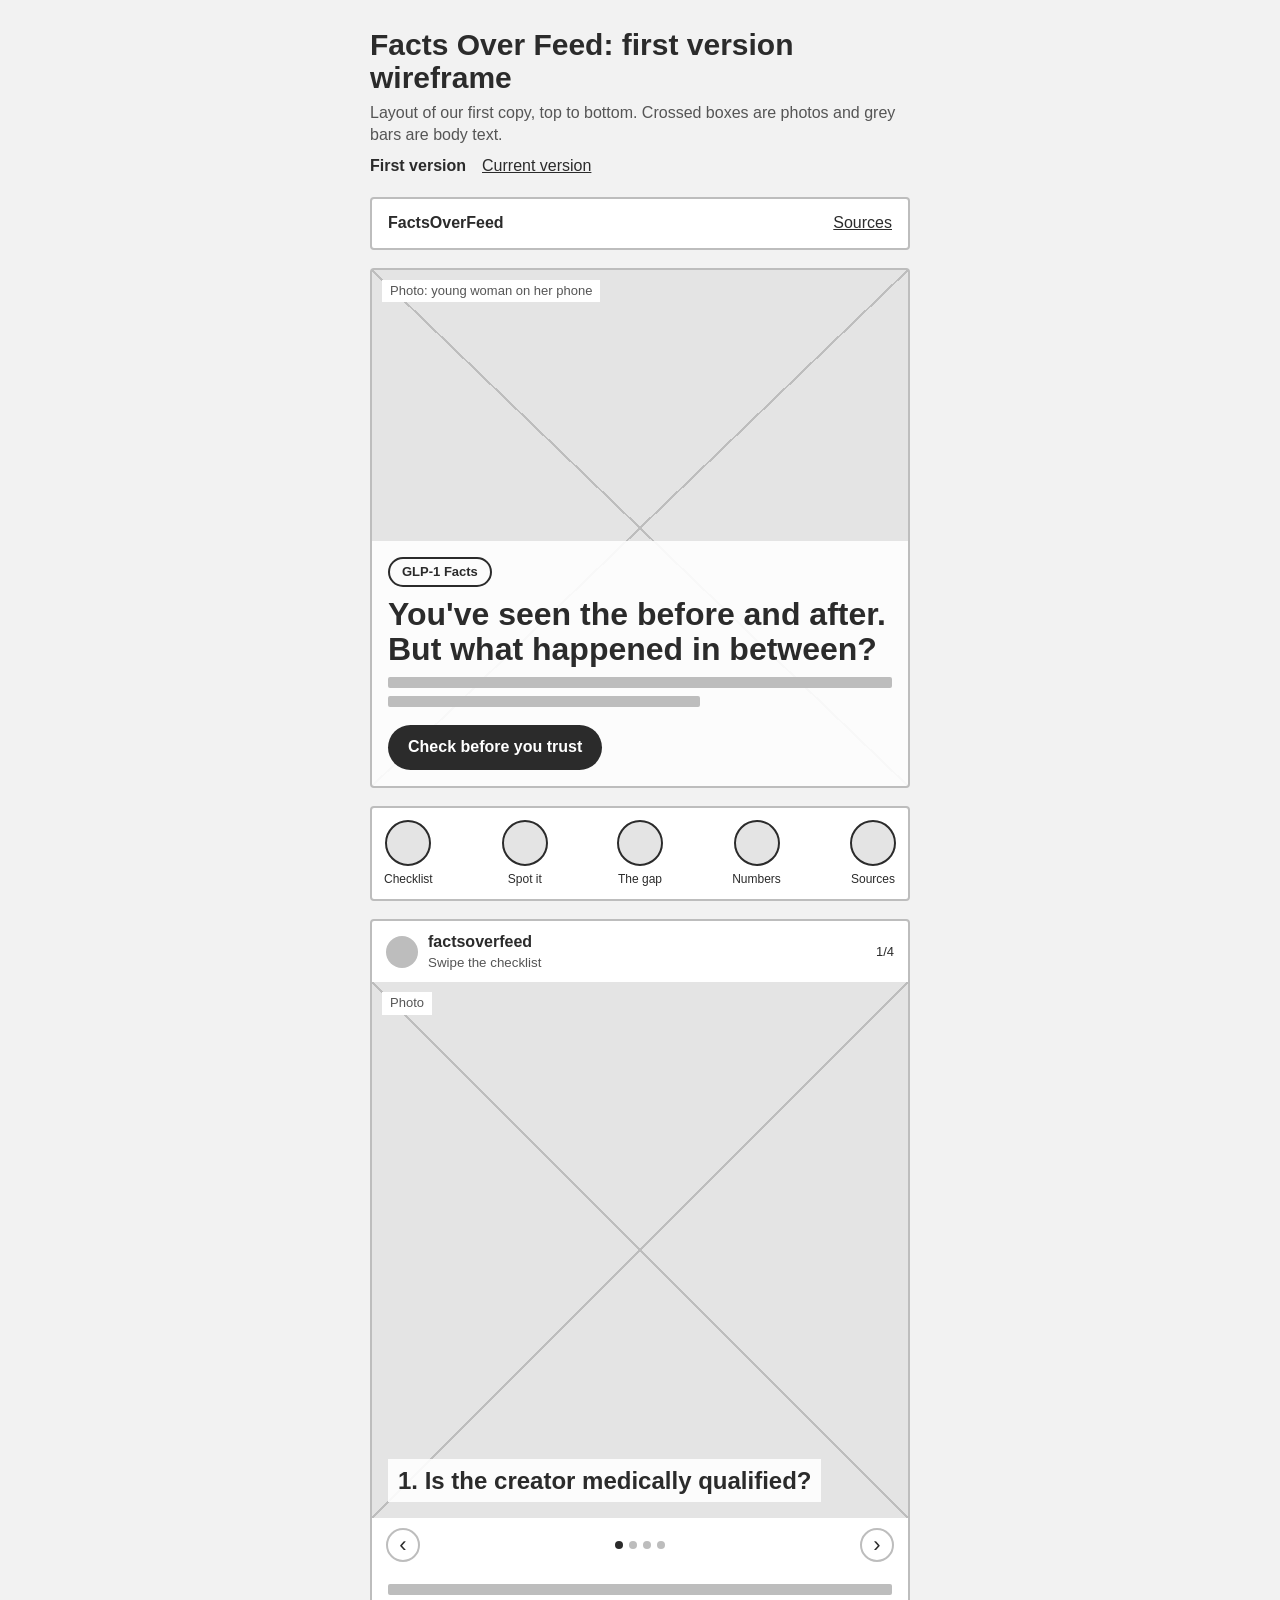
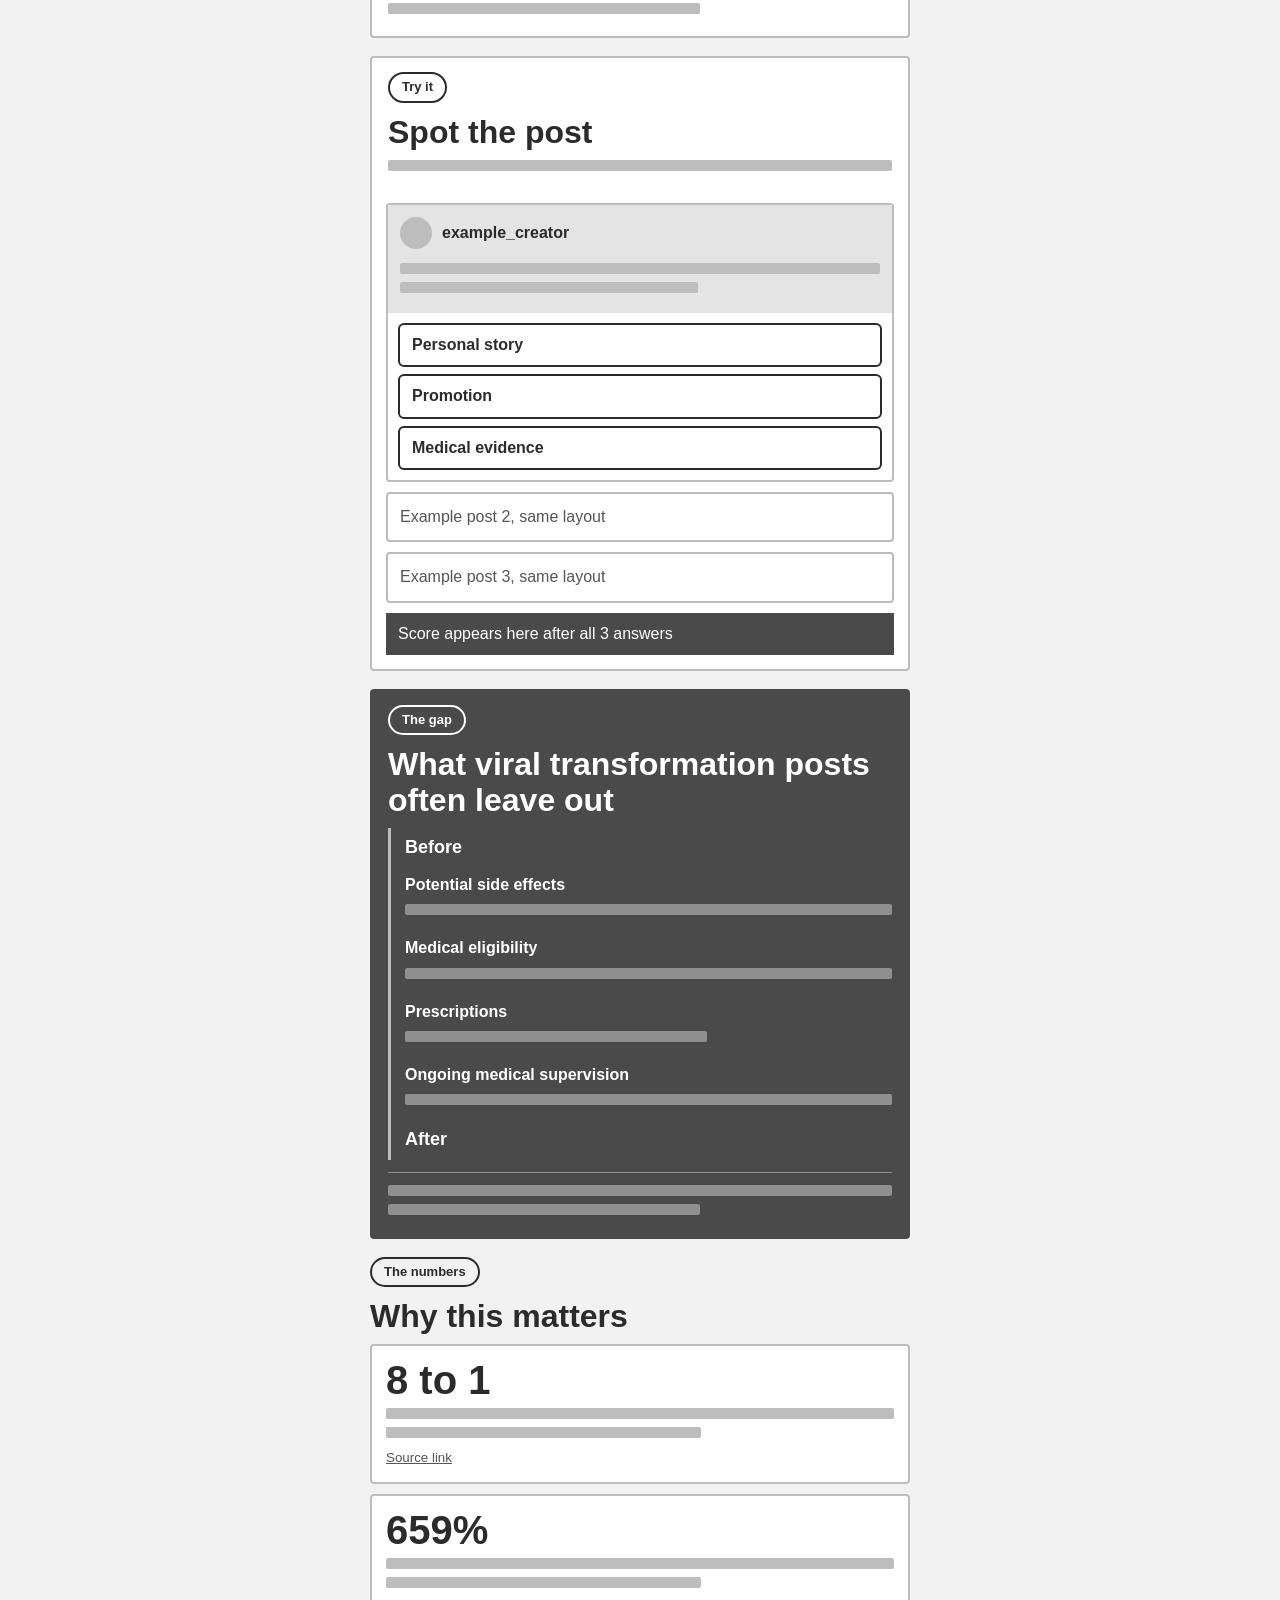
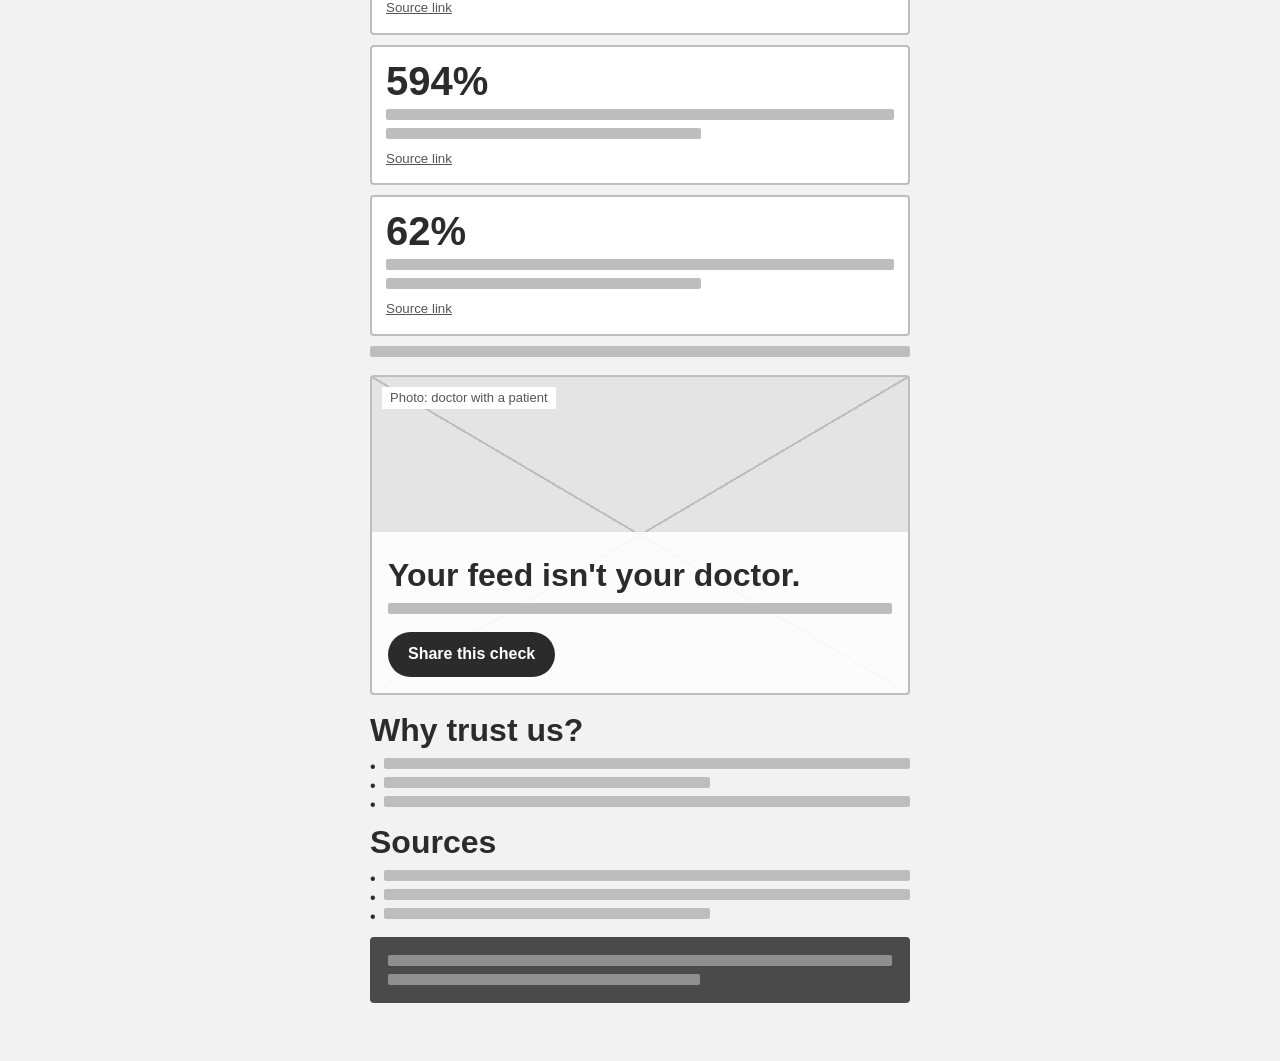
==== first-version.html @ 6988e035 "Add first version wireframe and remove side notes Co-Authored-By: Claude Opus 5.5 <noreply@anthropic" ====
<!doctype html>
<html lang="en">
<head>
<meta charset="utf-8">
<meta name="viewport" content="width=device-width, initial-scale=1">
<title>Facts Over Feed | First Version Wireframe</title>
<meta name="description" content="Greyscale wireframe of the first version of the Facts Over Feed landing page.">
<meta name="robots" content="noindex">
<link rel="stylesheet" href="styles.css">
</head>
<body>

<header class="intro">
  <h1>Facts Over Feed: first version wireframe</h1>
  <p>Layout of our first copy, top to bottom. Crossed boxes are photos and grey bars are body text.</p>
  <nav class="versions" aria-label="Wireframe versions"><b>First version</b><a href="index.html">Current version</a></nav>
</header>

<main class="board">

  <section class="row">
    <div class="block topbar"><b>FactsOverFeed</b><u>Sources</u></div>
  </section>

  <section class="row">
    <div class="block img tall">
      <span class="img-label">Photo: young woman on her phone</span>
      <div class="over">
        <span class="pill">GLP-1 Facts</span>
        <h2>You've seen the before and after. But what happened in between?</h2>
        <i class="bar"></i><i class="bar short"></i>
        <span class="button">Check before you trust</span>
      </div>
    </div>
  </section>

  <section class="row">
    <div class="block stories">
      <a href="#check"><i></i>Checklist</a>
      <a href="#spot"><i></i>Spot it</a>
      <a href="#gap"><i></i>The gap</a>
      <a href="#numbers"><i></i>Numbers</a>
      <a href="#sources"><i></i>Sources</a>
    </div>
  </section>

  <section class="row" id="check">
    <div class="block">
      <div class="post-head"><i class="avatar"></i><div><b>factsoverfeed</b><small>Swipe the checklist</small></div><span class="count">1/4</span></div>
      <div class="carousel" tabindex="0" aria-label="Checklist slides. Scroll sideways.">
        <div class="img slide"><span class="img-label">Photo</span><h3>1. Is the creator medically qualified?</h3></div>
        <div class="img slide"><span class="img-label">Photo</span><h3>2. Are risks and side effects discussed?</h3></div>
        <div class="img slide"><span class="img-label">Photo</span><h3>3. Is this a personal testimonial or evidence-based information?</h3></div>
        <div class="img slide"><span class="img-label">Photo</span><h3>4. Is the post sponsored or promoting a product?</h3></div>
      </div>
      <div class="controls"><span>‹</span><div class="dots"><i class="on"></i><i></i><i></i><i></i></div><span>›</span></div>
      <div class="pad"><i class="bar"></i><i class="bar short"></i></div>
    </div>
  </section>

  <section class="row" id="spot">
    <div class="block">
      <div class="pad">
        <span class="pill">Try it</span>
        <h2>Spot the post</h2>
        <i class="bar"></i>
      </div>
      <div class="quiz">
        <div class="quiz-post"><div class="post-head flat"><i class="avatar"></i><b>example_creator</b></div><i class="bar"></i><i class="bar short"></i></div>
        <div class="answers"><span>Personal story</span><span>Promotion</span><span>Medical evidence</span></div>
      </div>
      <div class="quiz collapsed">Example post 2, same layout</div>
      <div class="quiz collapsed">Example post 3, same layout</div>
      <div class="score">Score appears here after all 3 answers</div>
    </div>
  </section>

  <section class="row" id="gap">
    <div class="block dark pad">
      <span class="pill">The gap</span>
      <h2>What viral transformation posts often leave out</h2>
      <ol class="timeline">
        <li class="end">Before</li>
        <li><b>Potential side effects</b><i class="bar"></i></li>
        <li><b>Medical eligibility</b><i class="bar"></i></li>
        <li><b>Prescriptions</b><i class="bar short"></i></li>
        <li><b>Ongoing medical supervision</b><i class="bar"></i></li>
        <li class="end">After</li>
      </ol>
      <div class="rule"></div>
      <i class="bar"></i><i class="bar short"></i>
    </div>
  </section>

  <section class="row" id="numbers">
    <div class="plain">
      <span class="pill">The numbers</span>
      <h2>Why this matters</h2>
      <article class="block stat"><strong>8 to 1</strong><i class="bar"></i><i class="bar short"></i><small>Source link</small></article>
      <article class="block stat"><strong>659%</strong><i class="bar"></i><i class="bar short"></i><small>Source link</small></article>
      <article class="block stat"><strong>594%</strong><i class="bar"></i><i class="bar short"></i><small>Source link</small></article>
      <article class="block stat"><strong>62%</strong><i class="bar"></i><i class="bar short"></i><small>Source link</small></article>
      <i class="bar"></i>
    </div>
  </section>

  <section class="row">
    <div class="block img cta">
      <span class="img-label">Photo: doctor with a patient</span>
      <div class="over">
        <h2>Your feed isn't your doctor.</h2>
        <i class="bar"></i>
        <span class="button">Share this check</span>
      </div>
    </div>
  </section>

  <section class="row">
    <div class="plain">
      <h2>Why trust us?</h2>
      <ul class="lines"><li><i class="bar"></i></li><li><i class="bar short"></i></li><li><i class="bar"></i></li></ul>
    </div>
  </section>

  <section class="row" id="sources">
    <div class="plain">
      <h2>Sources</h2>
      <ul class="lines"><li><i class="bar"></i></li><li><i class="bar"></i></li><li><i class="bar short"></i></li></ul>
    </div>
  </section>

  <section class="row">
    <div class="block dark footer"><i class="bar"></i><i class="bar short"></i></div>
  </section>

</main>
</body>
</html>
---- styles.css ----
:root {
  --ink: #2b2b2b;
  --mid: #767676;
  --line: #bdbdbd;
  --fill: #e4e4e4;
  --paper: #ffffff;
  --page: #f2f2f2;
  --dark: #4a4a4a;
}

* { box-sizing: border-box; }
html { scroll-behavior: smooth; scroll-padding-top: 16px; }
body { margin: 0; background: var(--page); color: var(--ink); font: 16px/1.4 Arial, Helvetica, sans-serif; }
h1, h2, h3, p { margin: 0; }
h2 { margin: 12px 0 10px; font-size: 28px; line-height: 1.1; }
h3 { position: relative; font-size: 24px; line-height: 1.15; }
ol, ul { margin: 0; padding: 0; list-style: none; }
a { color: inherit; }
:focus-visible { outline: 3px solid var(--ink); outline-offset: 2px; }

.intro { max-width: 572px; margin: 0 auto; padding: 28px 16px 12px; }
.intro h1 { font-size: 30px; line-height: 1.1; }
.intro p { margin: 8px 0; color: #555; }
.versions { display: flex; flex-wrap: wrap; gap: 6px 16px; }

.board { max-width: 572px; margin: 0 auto; padding: 8px 16px 40px; }
.row { margin-bottom: 18px; }

.block { background: var(--paper); border: 2px solid var(--line); border-radius: 4px; overflow: hidden; }
.plain { min-width: 0; }
.pad { padding: 14px 16px; }

/* Placeholders */
.bar { display: block; height: 11px; margin: 8px 0; border-radius: 2px; background: var(--line); }
.bar.short { width: 62%; }
.pill { display: inline-block; padding: 4px 12px; border: 2px solid var(--ink); border-radius: 99px; font-size: 13px; font-weight: 700; }
.button { display: inline-block; margin-top: 10px; padding: 11px 20px; border-radius: 99px; background: var(--ink); color: #fff; font-weight: 700; }
.img {
  position: relative;
  background:
    linear-gradient(to top right, transparent calc(50% - 1px), var(--line) calc(50% - 1px), var(--line) calc(50% + 1px), transparent calc(50% + 1px)),
    linear-gradient(to bottom right, transparent calc(50% - 1px), var(--line) calc(50% - 1px), var(--line) calc(50% + 1px), transparent calc(50% + 1px)),
    var(--fill);
}
.img-label { position: absolute; top: 10px; left: 10px; padding: 2px 8px; background: var(--paper); color: #555; font-size: 13px; }
.over { position: absolute; inset: auto 0 0; padding: 16px; background: rgba(255,255,255,.9); }
.over h2 { margin-top: 10px; }
.tall { height: 520px; }
.cta { height: 320px; }

.topbar { display: flex; justify-content: space-between; align-items: center; padding: 13px 16px; }

.stories { display: flex; justify-content: space-between; gap: 6px; padding: 12px; }
.stories a { min-width: 0; font-size: 12px; text-align: center; text-decoration: none; }
.stories i { display: block; width: 46px; height: 46px; margin: 0 auto 5px; border: 2px solid var(--ink); border-radius: 50%; background: var(--fill); }

.post-head { display: flex; align-items: center; gap: 10px; padding: 10px 14px; }
.post-head small { display: block; color: #555; }
.post-head.flat { padding: 0 0 6px; }
.avatar { flex: none; width: 32px; height: 32px; border-radius: 50%; background: var(--line); }
.count { margin-left: auto; font-size: 13px; }

.carousel { display: flex; overflow-x: auto; scroll-snap-type: x mandatory; }
.slide { flex: 0 0 100%; display: flex; align-items: flex-end; aspect-ratio: 1; padding: 16px; scroll-snap-align: start; }
.slide h3 { padding: 8px 10px; background: rgba(255,255,255,.9); }
.controls { display: flex; justify-content: space-between; align-items: center; padding: 10px 14px 0; font-size: 22px; }
.controls span { display: grid; place-items: center; width: 34px; height: 34px; border: 2px solid var(--line); border-radius: 50%; }
.dots { display: flex; gap: 6px; }
.dots i { width: 8px; height: 8px; border-radius: 50%; background: var(--line); }
.dots i.on { background: var(--ink); }

.dark { background: var(--dark); border-color: var(--dark); color: #fff; }
.dark .pill { border-color: #fff; }
.dark .bar { background: #8f8f8f; }
.timeline { padding-left: 14px; border-left: 3px solid #bbb; }
.timeline li { padding: 7px 0; }
.timeline .end { font-size: 18px; font-weight: 700; }
.rule { height: 1px; margin: 12px 0; background: #8f8f8f; }
.footer { padding: 8px 16px; }

.plain > h2:first-child { margin-top: 0; }
.stat { margin-bottom: 10px; padding: 14px; }
.stat strong { display: block; font-size: 40px; line-height: 1; }
.stat small { color: #555; text-decoration: underline; }
.stat-row { display: flex; align-items: center; gap: 12px; margin-bottom: 8px; }
.figures { display: flex; gap: 2px; }
.figures svg { width: 17px; height: 42px; fill: var(--mid); }
.figures .ghost { fill: var(--fill); }
.polaroids { flex: none; display: grid; grid-template-columns: repeat(4, 28px); gap: 5px; }
.polaroids i { display: block; height: 33px; padding: 3px 3px 8px; border: 1px solid var(--line); background: #fafafa; }
.polaroids i::before { content: ""; display: block; height: 100%; background: var(--line); }
.polaroids .tint::before { background: var(--ink); }

.quiz { margin: 10px 14px; border: 2px solid var(--line); border-radius: 4px; }
.quiz-post { padding: 12px; background: var(--fill); }
.answers { display: grid; gap: 7px; padding: 10px; }
.answers span { padding: 9px 12px; border: 2px solid var(--ink); border-radius: 6px; font-weight: 700; }
.collapsed { padding: 12px; color: #555; }
.score { margin: 10px 14px 14px; padding: 10px 12px; background: var(--dark); color: #fff; }

.lines li { padding-left: 14px; position: relative; }
.lines li::before { content: "•"; position: absolute; left: 0; top: -2px; }

@media (min-width: 760px) {
  h2 { font-size: 32px; }
}

@media (prefers-reduced-motion: reduce) {
  html { scroll-behavior: auto; }
}
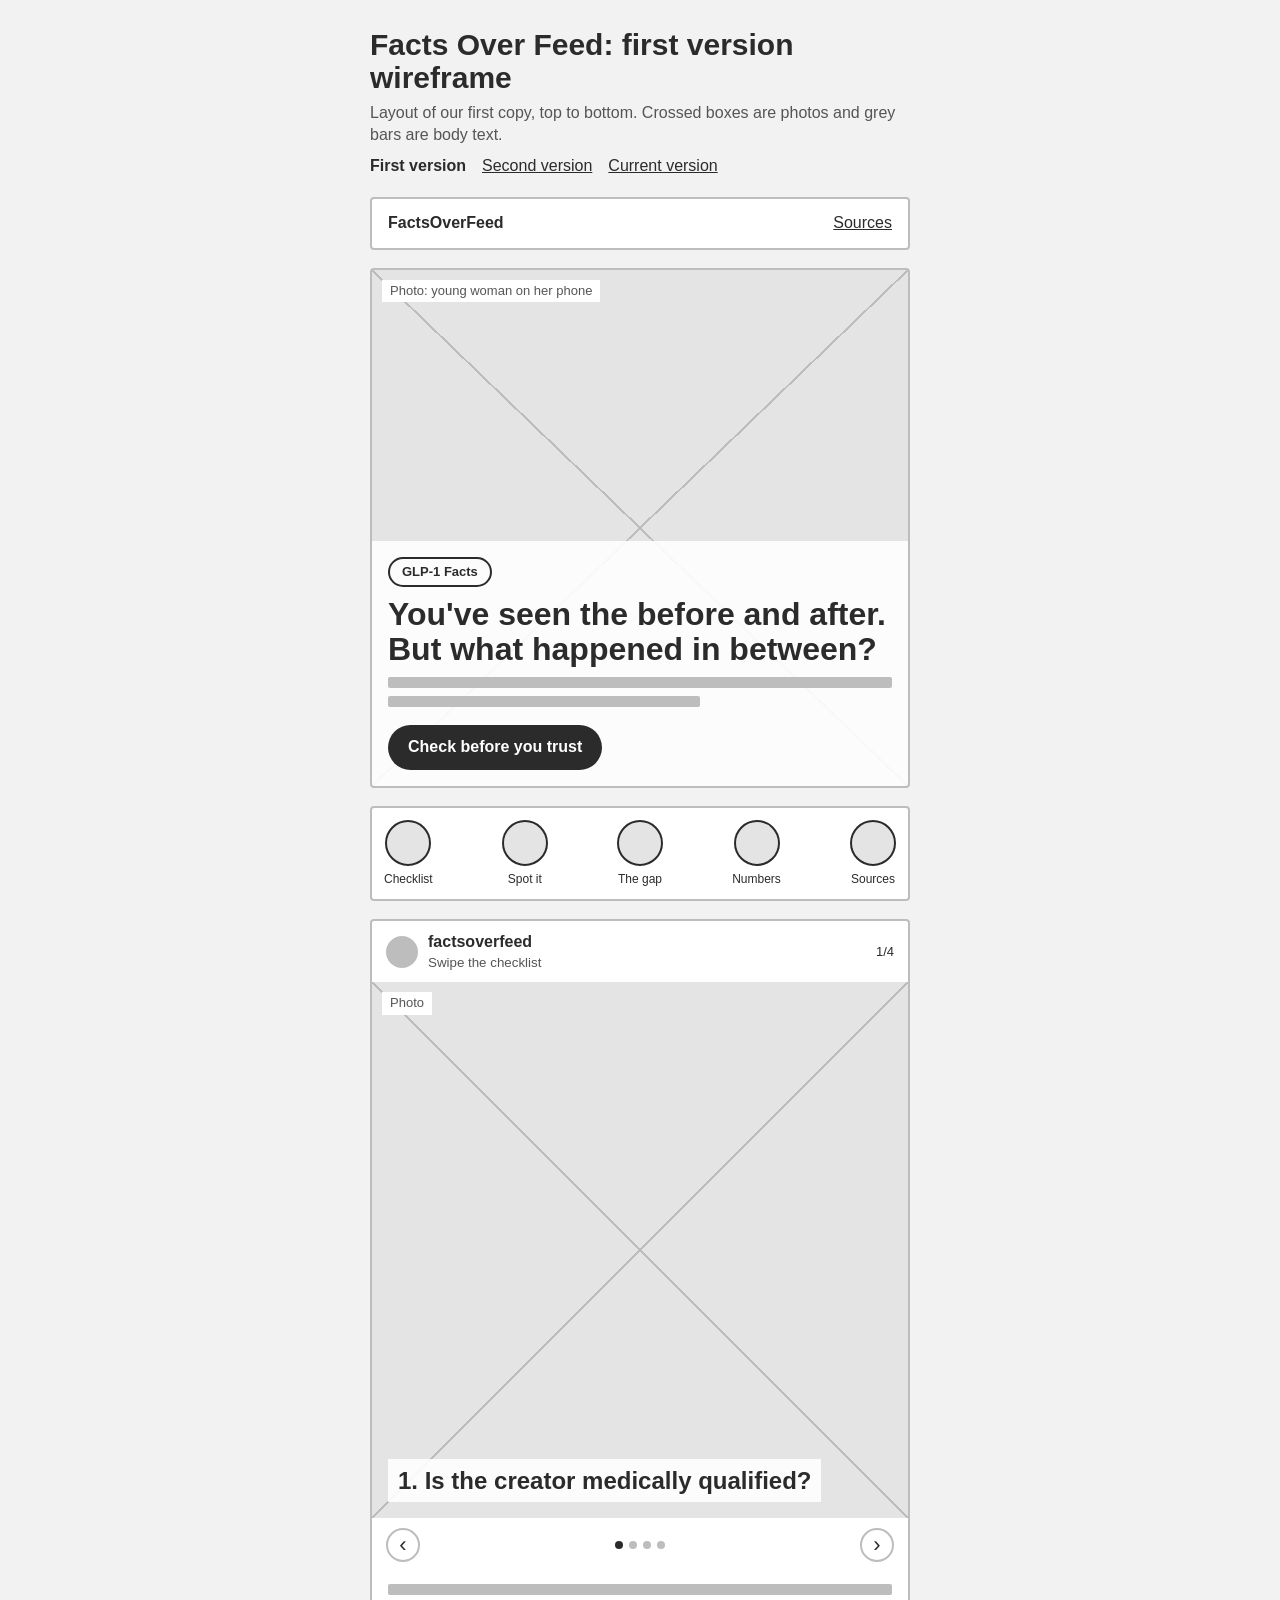
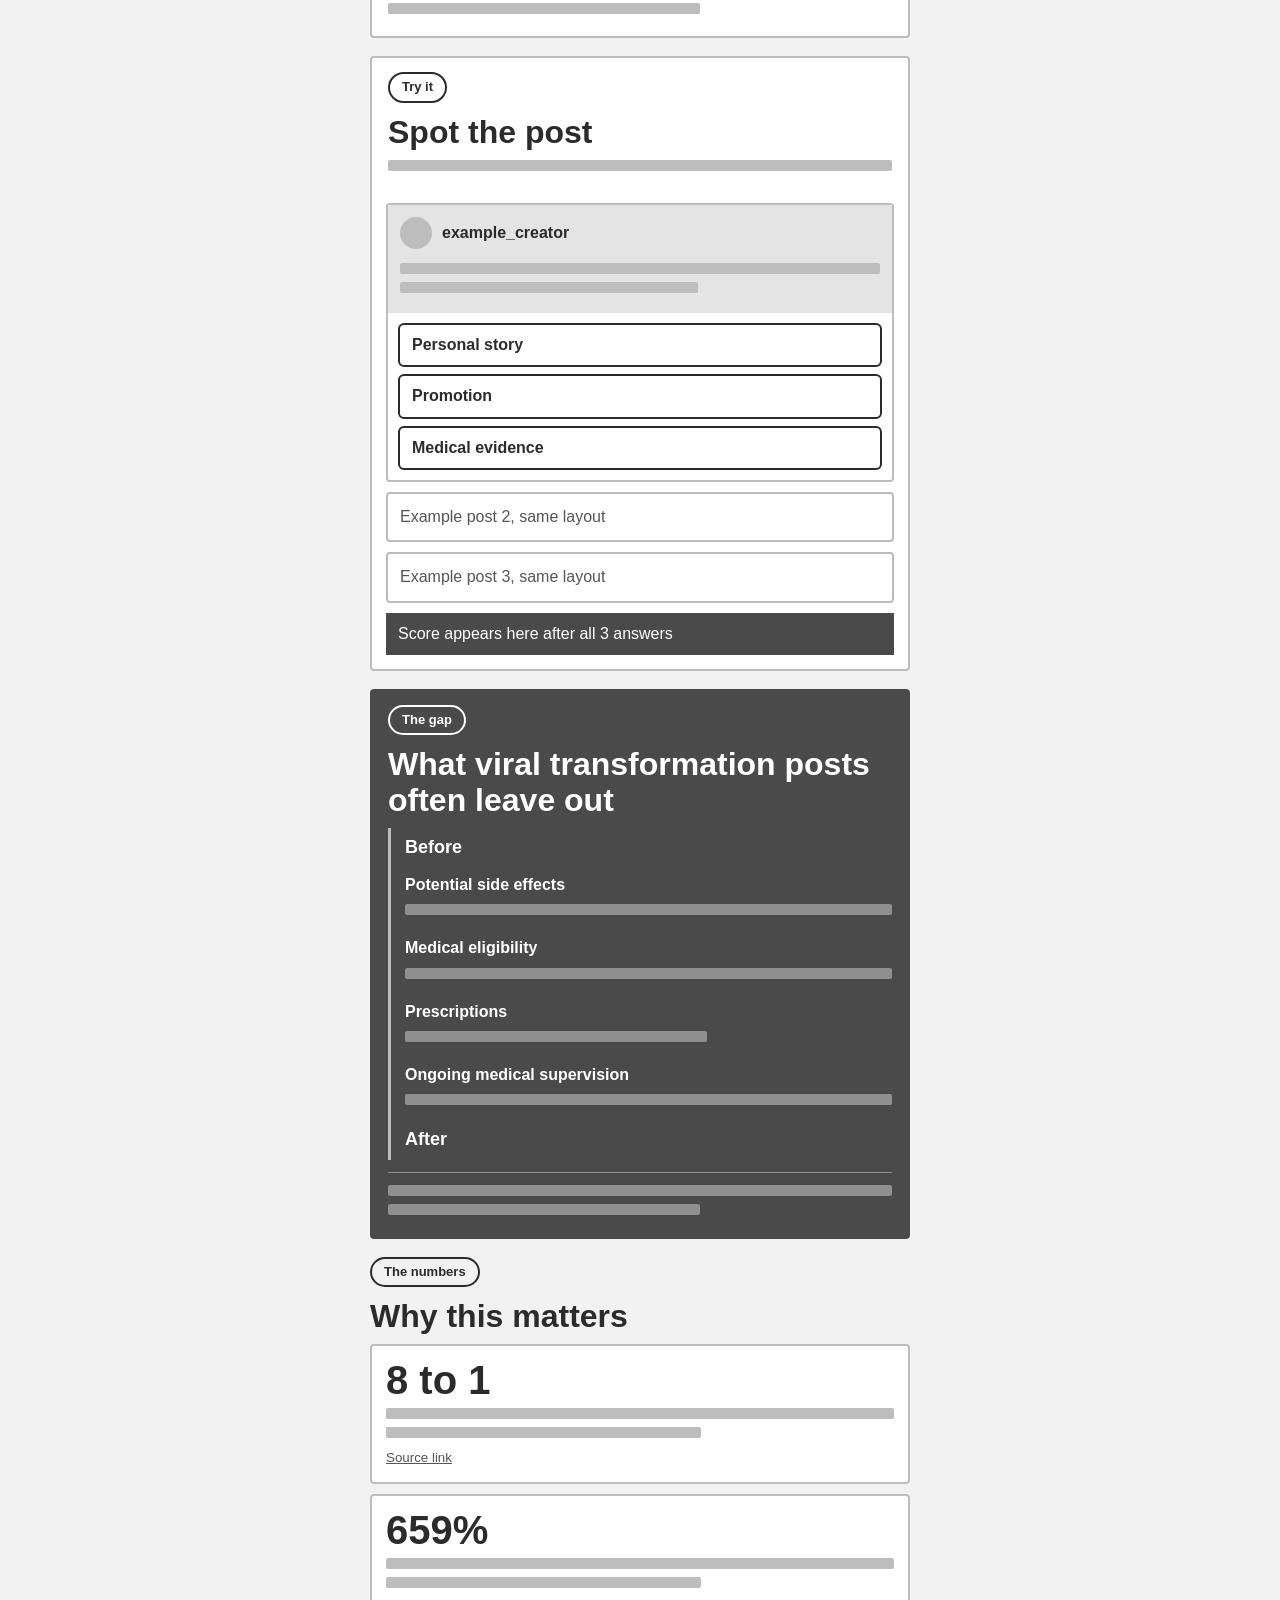
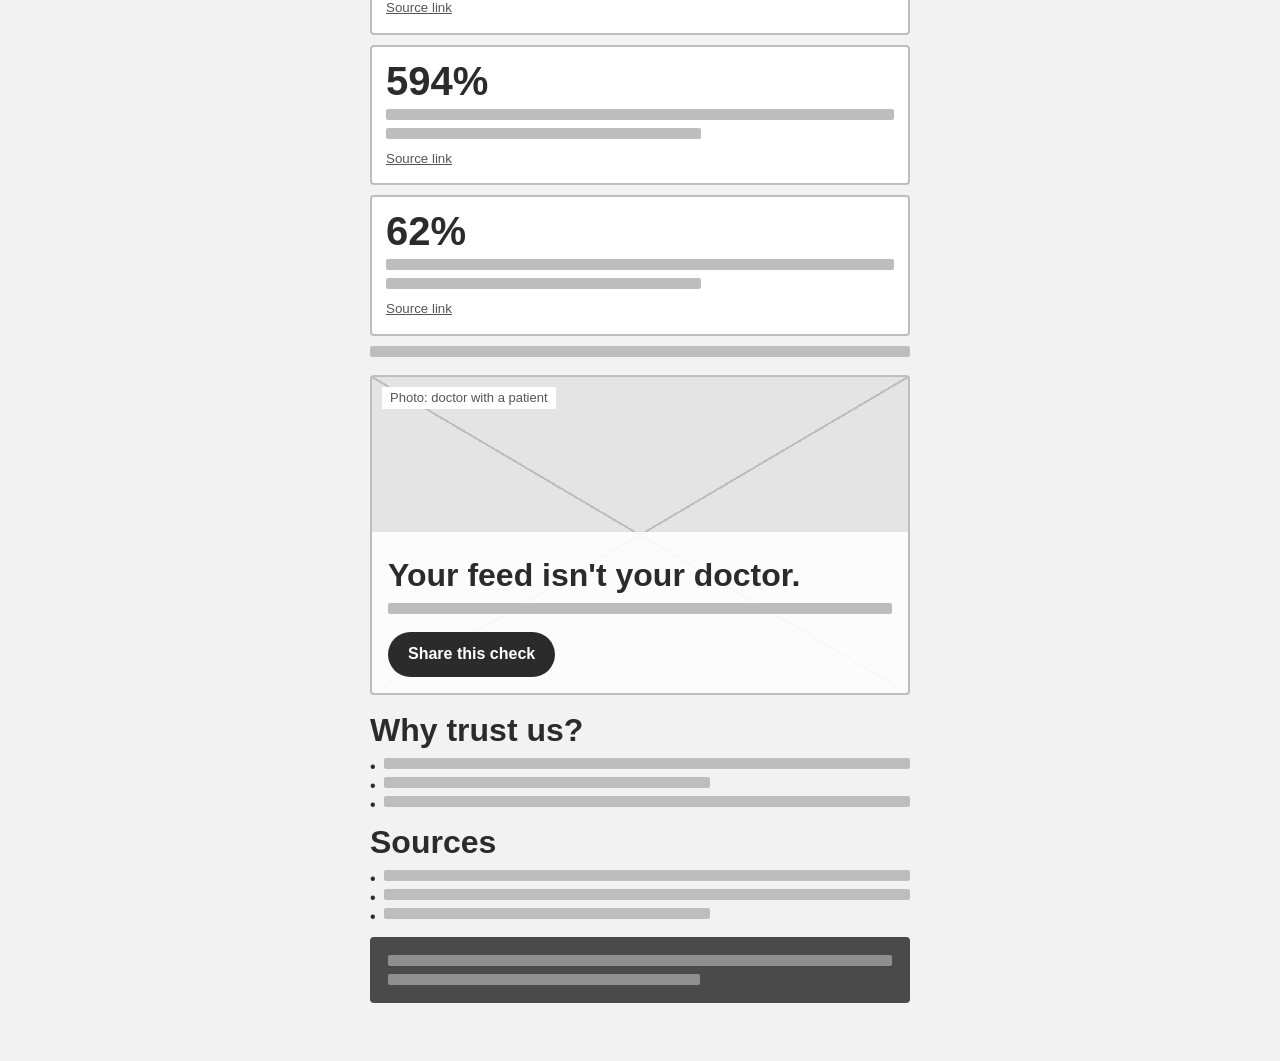
==== commit 45fbd5a1: "Add second version wireframe with colour and images Co-Authored-By: Claude Opus 5.5 <noreply@anthrop" ====
--- a/first-version.html
+++ b/first-version.html
@@ -13,7 +13,7 @@
 <header class="intro">
   <h1>Facts Over Feed: first version wireframe</h1>
   <p>Layout of our first copy, top to bottom. Crossed boxes are photos and grey bars are body text.</p>
-  <nav class="versions" aria-label="Wireframe versions"><b>First version</b><a href="index.html">Current version</a></nav>
+  <nav class="versions" aria-label="Wireframe versions"><b>First version</b><a href="second-version.html">Second version</a><a href="index.html">Current version</a></nav>
 </header>
 
 <main class="board">
